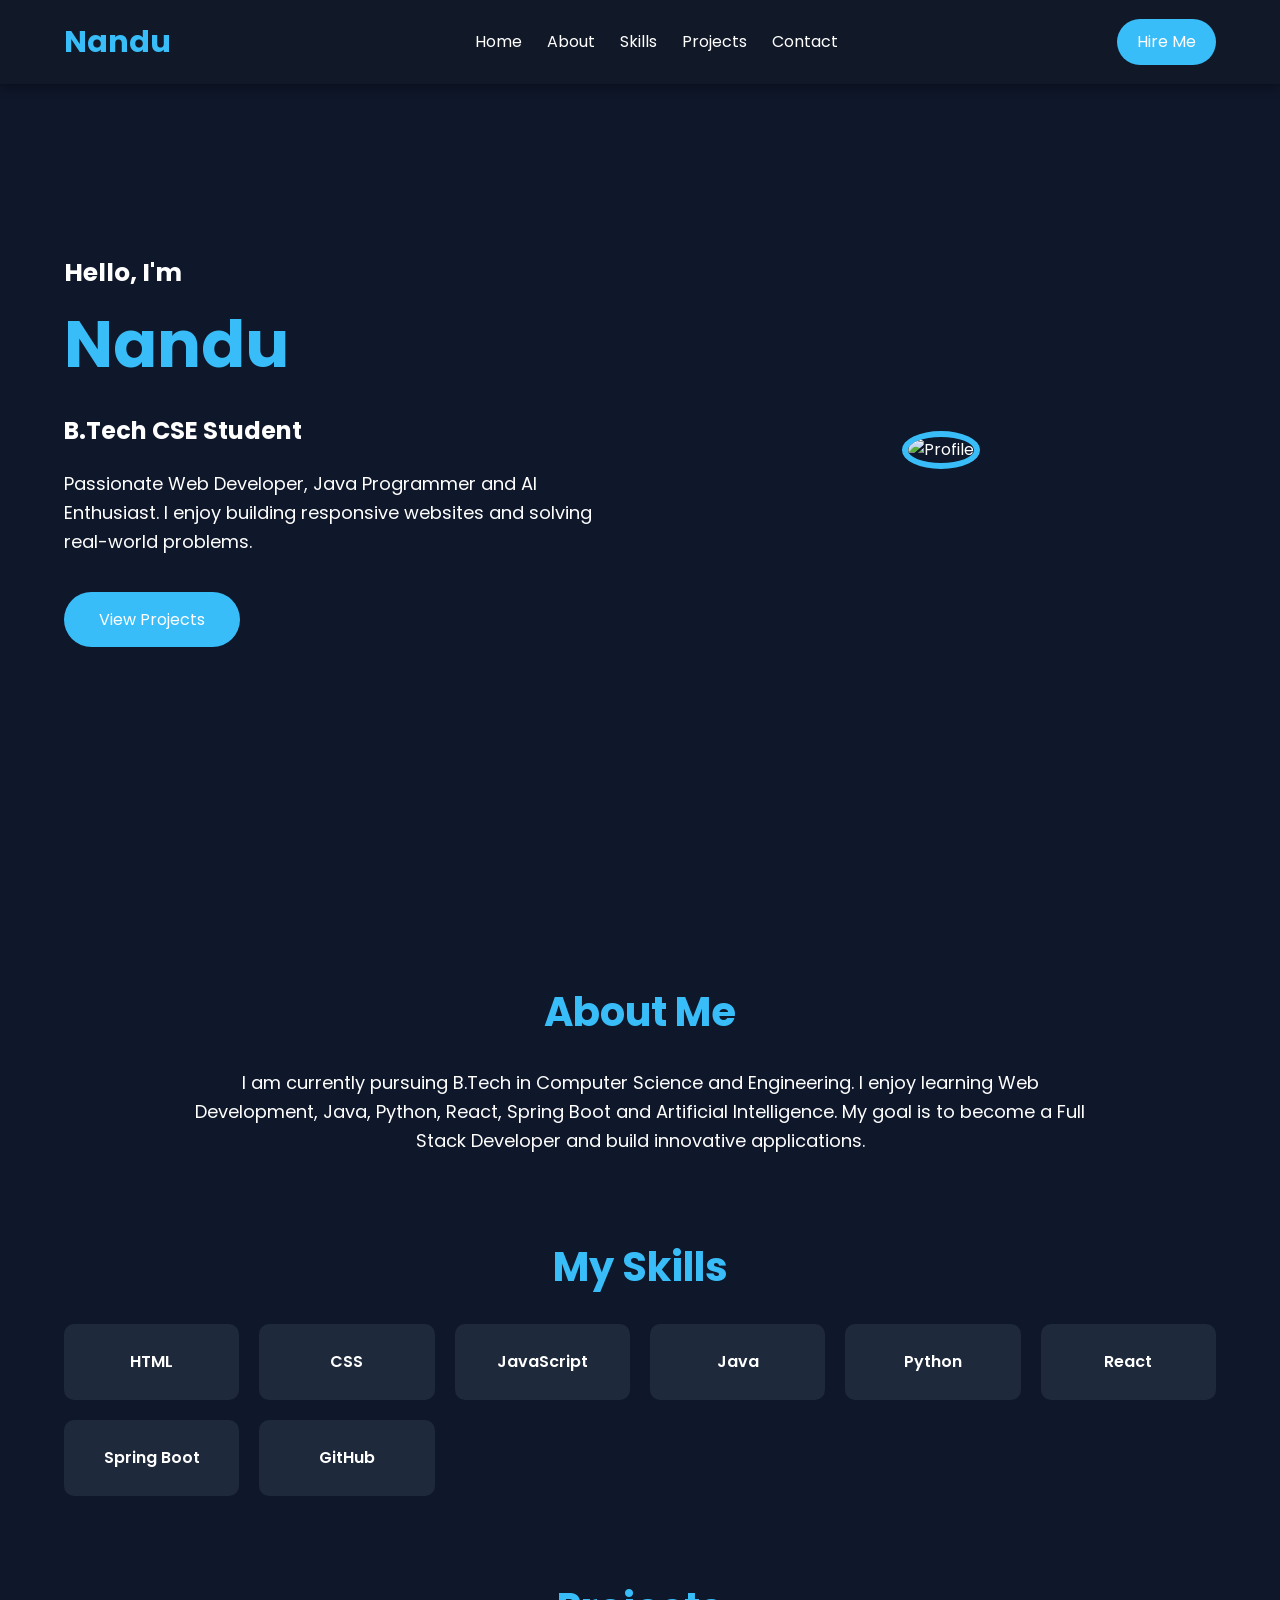
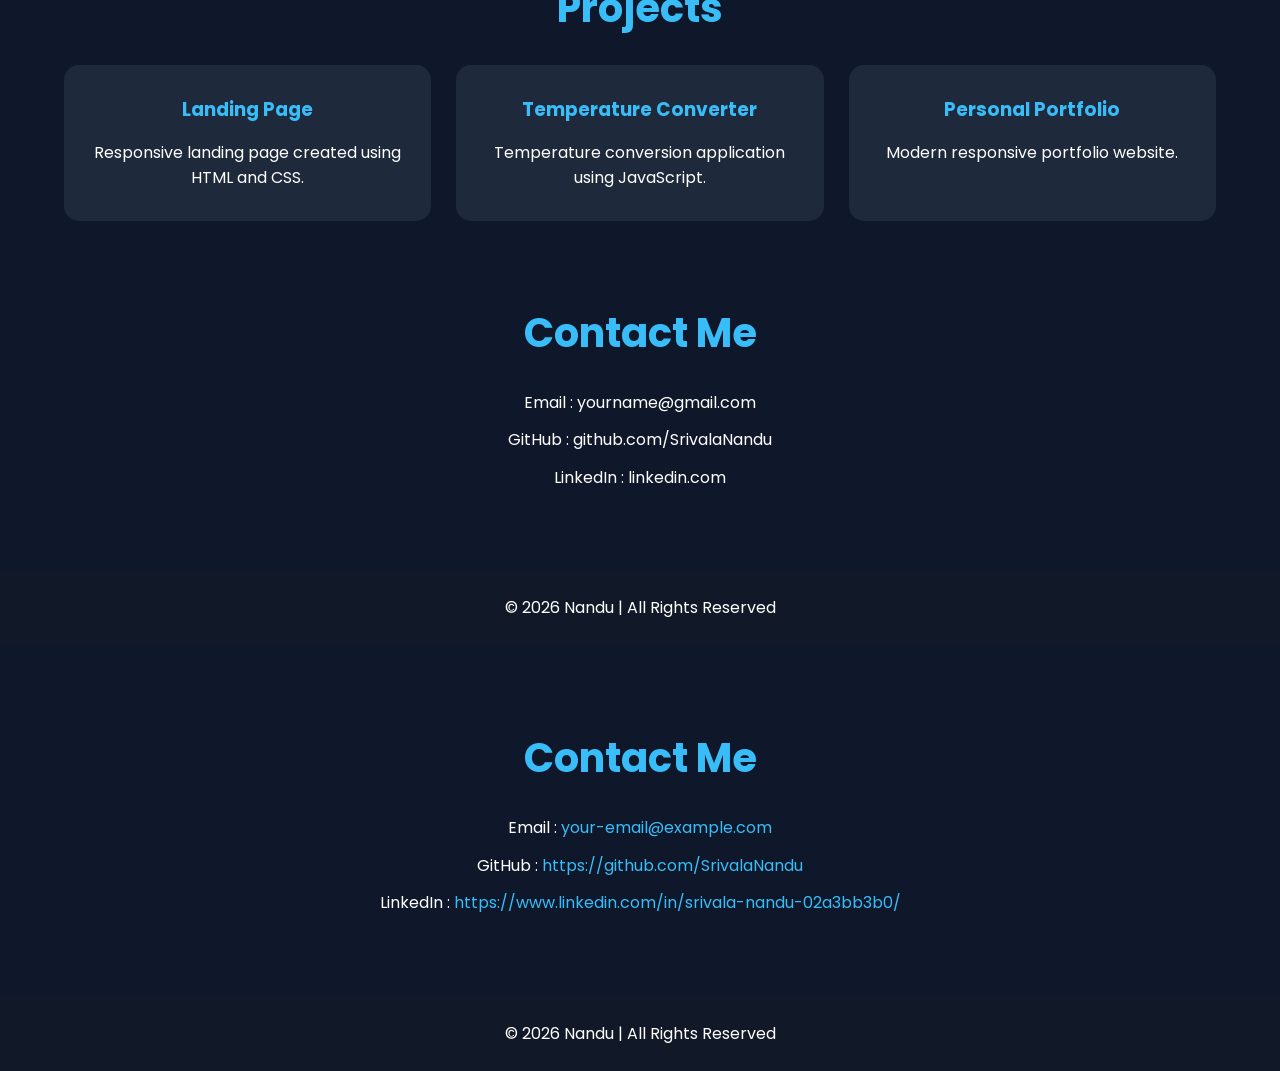
==== WebDev-L1-PersonalPortfolio/index.html @ 8dd72718 "Added Personal Portfolio Project" ====
<!DOCTYPE html>
<html lang="en">
<head>
<meta charset="UTF-8">
<meta name="viewport" content="width=device-width, initial-scale=1.0">

<title>Nandu | Portfolio</title>

<link rel="stylesheet" href="style.css">

<link rel="preconnect" href="https://fonts.googleapis.com">
<link rel="preconnect" href="https://fonts.gstatic.com" crossorigin>

<link href="https://fonts.googleapis.com/css2?family=Poppins:wght@300;400;500;600;700&display=swap" rel="stylesheet">

<link rel="stylesheet"
href="https://cdnjs.cloudflare.com/ajax/libs/font-awesome/6.6.0/css/all.min.css">

</head>

<body>

<header>

<nav>

<div class="logo">
Nandu
</div>

<ul>

<li><a href="#home">Home</a></li>
<li><a href="#about">About</a></li>
<li><a href="#skills">Skills</a></li>
<li><a href="#projects">Projects</a></li>
<li><a href="#contact">Contact</a></li>

</ul>

<a href="#contact" class="btn">Hire Me</a>

</nav>

</header>
<section class="hero" id="home">

<div class="hero-text">

<h3>Hello, I'm</h3>

<h1>Nandu</h1>

<h2>B.Tech CSE Student</h2>

<p>

Passionate Web Developer, Java Programmer and AI Enthusiast.
I enjoy building responsive websites and solving real-world problems.

</p>

<a href="#projects" class="hero-btn">
View Projects
</a>

</div>

<div class="hero-image">

<img src="https://i.pravatar.cc/400?img=12" alt="Profile">

</div>

</section>
<section id="about" class="about">

<h2>About Me</h2>

<p>

I am currently pursuing B.Tech in Computer Science and Engineering.
I enjoy learning Web Development, Java, Python, React, Spring Boot and Artificial Intelligence.
My goal is to become a Full Stack Developer and build innovative applications.

</p>

</section>
<section id="skills" class="skills">

<h2>My Skills</h2>

<div class="skill-box">

<div class="skill">HTML</div>
<div class="skill">CSS</div>
<div class="skill">JavaScript</div>
<div class="skill">Java</div>
<div class="skill">Python</div>
<div class="skill">React</div>
<div class="skill">Spring Boot</div>
<div class="skill">GitHub</div>

</div>

</section>
<section id="projects" class="projects">

<h2>Projects</h2>

<div class="project-container">

<div class="project">

<h3>Landing Page</h3>

<p>

Responsive landing page created using HTML and CSS.

</p>

</div>

<div class="project">

<h3>Temperature Converter</h3>

<p>

Temperature conversion application using JavaScript.

</p>

</div>

<div class="project">

<h3>Personal Portfolio</h3>

<p>

Modern responsive portfolio website.

</p>

</div>

</div>

</section>
<section id="contact" class="contact">

<h2>Contact Me</h2>

<p>Email : yourname@gmail.com</p>

<p>GitHub : github.com/SrivalaNandu</p>

<p>LinkedIn : linkedin.com</p>

</section>

<footer>

<p>

© 2026 Nandu | All Rights Reserved

</p>

</footer>

<script src="script.js"></script>

</body>
</html>
<section id="contact" class="contact">

<h2>Contact Me</h2>

<p>
Email :
<a href="srivalanandu05@gmail.com">
your-email@example.com
</a>
</p>

<p>
GitHub :
<a href="https://github.com/SrivalaNandu" target="_blank">
https://github.com/SrivalaNandu
</a>
</p>

<p>
LinkedIn :
<a href="https://www.linkedin.com/in/srivala-nandu-02a3bb3b0/" target="_blank">
https://www.linkedin.com/in/srivala-nandu-02a3bb3b0/
</a>
</p>

</section>

<footer>

<p>

© 2026 Nandu | All Rights Reserved

</p>

</footer>

<script src="script.js"></script>

</body>
</html>
---- WebDev-L1-PersonalPortfolio/style.css ----
*{
    margin:0;
    padding:0;
    box-sizing:border-box;
    font-family:'Poppins',sans-serif;
}

html{
    scroll-behavior:smooth;
}

body{
    background:#0f172a;
    color:white;
    line-height:1.6;
}

header{
    width:100%;
    position:fixed;
    top:0;
    background:#111827;
    z-index:1000;
    box-shadow:0 5px 10px rgba(0,0,0,.3);
}

nav{
    width:90%;
    margin:auto;
    display:flex;
    justify-content:space-between;
    align-items:center;
    padding:18px 0;
}

.logo{
    font-size:30px;
    font-weight:700;
    color:#38bdf8;
}

nav ul{
    display:flex;
    list-style:none;
}

nav ul li{
    margin-left:25px;
}

nav ul li a{
    text-decoration:none;
    color:white;
    transition:.3s;
}

nav ul li a:hover{
    color:#38bdf8;
}

.btn{
    background:#38bdf8;
    color:white;
    padding:10px 20px;
    border-radius:30px;
    text-decoration:none;
    transition:.3s;
}

.btn:hover{
    background:#0ea5e9;
}

.hero{
    width:90%;
    margin:auto;
    min-height:100vh;
    display:flex;
    justify-content:space-between;
    align-items:center;
    gap:50px;
}

.hero-text{
    flex:1;
}

.hero-text h3{
    font-size:25px;
}

.hero-text h1{
    font-size:65px;
    color:#38bdf8;
}

.hero-text h2{
    margin:15px 0;
}

.hero-text p{
    margin:20px 0;
    font-size:18px;
}

.hero-btn{
    display:inline-block;
    background:#38bdf8;
    color:white;
    text-decoration:none;
    padding:15px 35px;
    border-radius:40px;
    margin-top:15px;
}

.hero-image{
    flex:1;
    text-align:center;
}

.hero-image img{
    width:320px;
    height:320px;
    border-radius:50%;
    object-fit:cover;
    border:6px solid #38bdf8;
}

.about,
.skills,
.projects,
.contact{
    width:90%;
    margin:80px auto;
    text-align:center;
}

.about h2,
.skills h2,
.projects h2,
.contact h2{
    font-size:40px;
    color:#38bdf8;
    margin-bottom:25px;
}

.about p{
    max-width:900px;
    margin:auto;
    font-size:18px;
}

.skill-box{
    display:grid;
    grid-template-columns:repeat(auto-fit,minmax(150px,1fr));
    gap:20px;
}

.skill{
    background:#1e293b;
    padding:25px;
    border-radius:10px;
    transition:.3s;
    font-weight:600;
}

.skill:hover{
    background:#38bdf8;
    transform:translateY(-8px);
}

.project-container{
    display:grid;
    grid-template-columns:repeat(auto-fit,minmax(250px,1fr));
    gap:25px;
}

.project{
    background:#1e293b;
    padding:30px;
    border-radius:15px;
    transition:.3s;
}

.project:hover{
    transform:translateY(-10px);
}

.project h3{
    color:#38bdf8;
    margin-bottom:15px;
}

.contact p{
    margin:12px 0;
}

.contact a{
    color:#38bdf8;
    text-decoration:none;
}

.contact a:hover{
    text-decoration:underline;
}

footer{
    background:#111827;
    text-align:center;
    padding:25px;
    margin-top:60px;
}

@media(max-width:768px){

nav{
    flex-direction:column;
}

nav ul{
    flex-direction:column;
    margin-top:15px;
}

nav ul li{
    margin:10px 0;
}

.hero{
    flex-direction:column-reverse;
    justify-content:center;
    text-align:center;
    padding-top:120px;
}

.hero-text h1{
    font-size:45px;
}

.hero-image img{
    width:250px;
    height:250px;
}

}
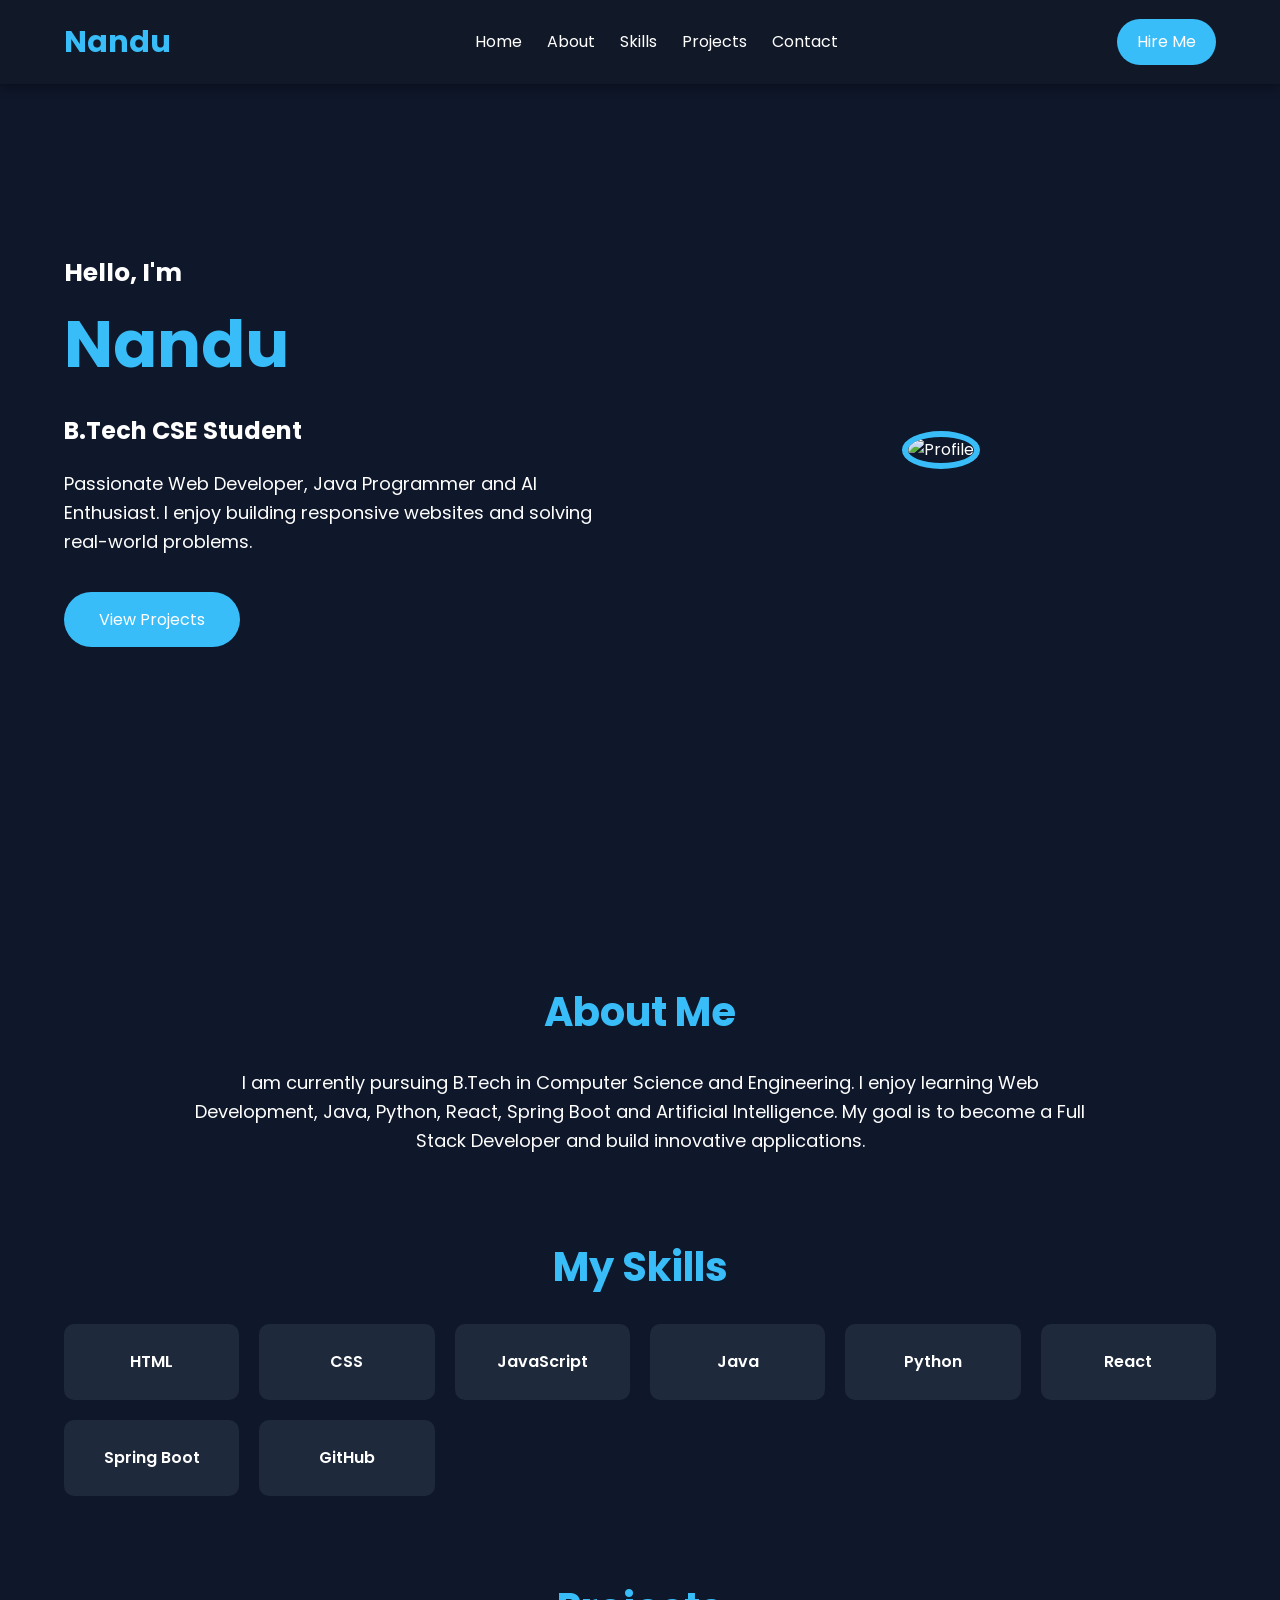
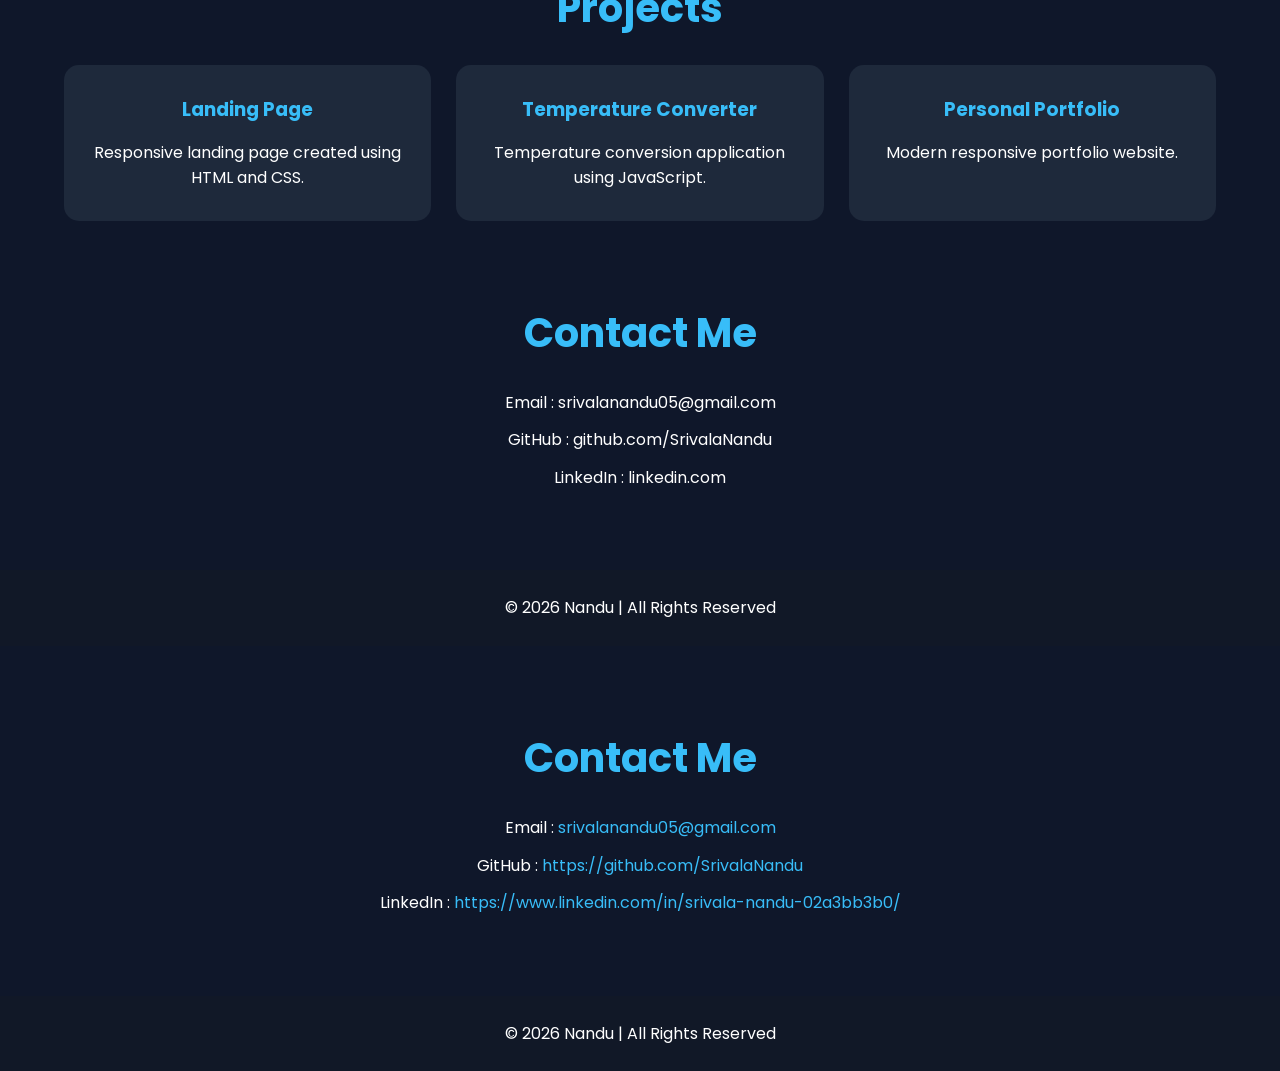
==== commit d77b8f8b: "Added Personal Portfolio Project" ====
--- a/WebDev-L1-PersonalPortfolio/index.html
+++ b/WebDev-L1-PersonalPortfolio/index.html
@@ -153,7 +153,7 @@
 
 <h2>Contact Me</h2>
 
-<p>Email : yourname@gmail.com</p>
+<p>Email : srivalanandu05@gmail.com</p>
 
 <p>GitHub : github.com/SrivalaNandu</p>
 
@@ -182,7 +182,7 @@
 <p>
 Email :
 <a href="srivalanandu05@gmail.com">
-your-email@example.com
+srivalanandu05@gmail.com
 </a>
 </p>
 
